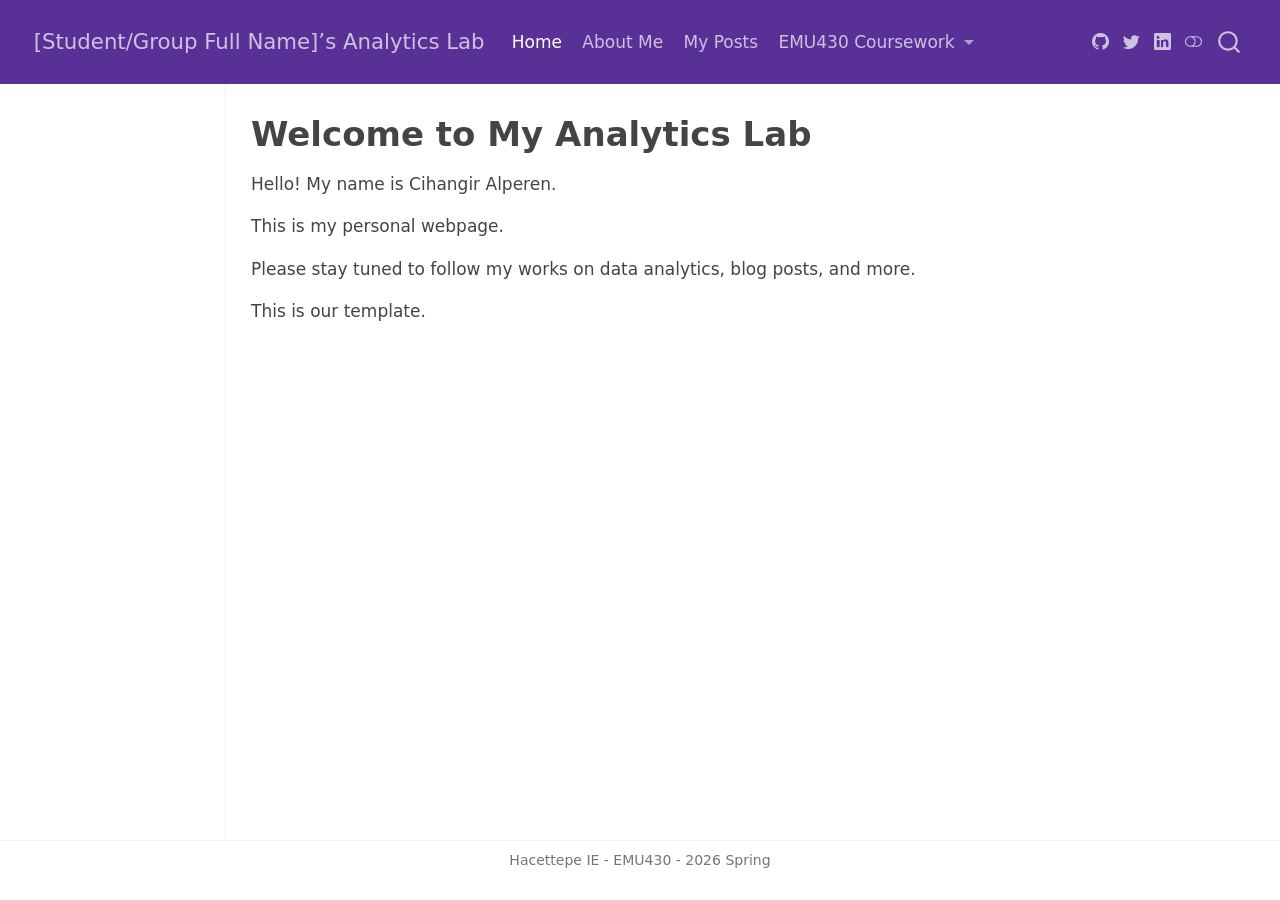
==== docs/index.html @ 8d85a7cb "ilk website güncellemesi" ====
<!DOCTYPE html>
<html xmlns="http://www.w3.org/1999/xhtml" lang="en" xml:lang="en"><head>

<meta charset="utf-8">
<meta name="generator" content="quarto-1.8.25">

<meta name="viewport" content="width=device-width, initial-scale=1.0, user-scalable=yes">


<title>Welcome to My Analytics Lab – [Student/Group Full Name]’s Analytics Lab</title>
<style>
code{white-space: pre-wrap;}
span.smallcaps{font-variant: small-caps;}
div.columns{display: flex; gap: min(4vw, 1.5em);}
div.column{flex: auto; overflow-x: auto;}
div.hanging-indent{margin-left: 1.5em; text-indent: -1.5em;}
ul.task-list{list-style: none;}
ul.task-list li input[type="checkbox"] {
  width: 0.8em;
  margin: 0 0.8em 0.2em -1em; /* quarto-specific, see https://github.com/quarto-dev/quarto-cli/issues/4556 */ 
  vertical-align: middle;
}
</style>


<script src="site_libs/quarto-nav/quarto-nav.js"></script>
<script src="site_libs/quarto-nav/headroom.min.js"></script>
<script src="site_libs/clipboard/clipboard.min.js"></script>
<script src="site_libs/quarto-search/autocomplete.umd.js"></script>
<script src="site_libs/quarto-search/fuse.min.js"></script>
<script src="site_libs/quarto-search/quarto-search.js"></script>
<meta name="quarto:offset" content="./">
<script src="site_libs/quarto-html/quarto.js" type="module"></script>
<script src="site_libs/quarto-html/tabsets/tabsets.js" type="module"></script>
<script src="site_libs/quarto-html/axe/axe-check.js" type="module"></script>
<script src="site_libs/quarto-html/popper.min.js"></script>
<script src="site_libs/quarto-html/tippy.umd.min.js"></script>
<script src="site_libs/quarto-html/anchor.min.js"></script>
<link href="site_libs/quarto-html/tippy.css" rel="stylesheet">
<link href="site_libs/quarto-html/quarto-syntax-highlighting-7b89279ff1a6dce999919e0e67d4d9ec.css" rel="stylesheet" class="quarto-color-scheme" id="quarto-text-highlighting-styles">
<link href="site_libs/quarto-html/quarto-syntax-highlighting-dark-707d8167ce6003fca903bfe2be84ab7f.css" rel="stylesheet" class="quarto-color-scheme quarto-color-alternate" id="quarto-text-highlighting-styles">
<link href="site_libs/quarto-html/quarto-syntax-highlighting-7b89279ff1a6dce999919e0e67d4d9ec.css" rel="stylesheet" class="quarto-color-scheme-extra" id="quarto-text-highlighting-styles">
<script src="site_libs/bootstrap/bootstrap.min.js"></script>
<link href="site_libs/bootstrap/bootstrap-icons.css" rel="stylesheet">
<link href="site_libs/bootstrap/bootstrap-1f4f0a526e33a25f9ede20238f494f88.min.css" rel="stylesheet" append-hash="true" class="quarto-color-scheme" id="quarto-bootstrap" data-mode="light">
<link href="site_libs/bootstrap/bootstrap-dark-b7d7e4963d0d63b27f52642e5120691d.min.css" rel="stylesheet" append-hash="true" class="quarto-color-scheme quarto-color-alternate" id="quarto-bootstrap" data-mode="dark">
<link href="site_libs/bootstrap/bootstrap-1f4f0a526e33a25f9ede20238f494f88.min.css" rel="stylesheet" append-hash="true" class="quarto-color-scheme-extra" id="quarto-bootstrap" data-mode="light">
<script id="quarto-search-options" type="application/json">{
  "location": "navbar",
  "copy-button": false,
  "collapse-after": 3,
  "panel-placement": "end",
  "type": "overlay",
  "limit": 50,
  "keyboard-shortcut": [
    "f",
    "/",
    "s"
  ],
  "show-item-context": false,
  "language": {
    "search-no-results-text": "No results",
    "search-matching-documents-text": "matching documents",
    "search-copy-link-title": "Copy link to search",
    "search-hide-matches-text": "Hide additional matches",
    "search-more-match-text": "more match in this document",
    "search-more-matches-text": "more matches in this document",
    "search-clear-button-title": "Clear",
    "search-text-placeholder": "",
    "search-detached-cancel-button-title": "Cancel",
    "search-submit-button-title": "Submit",
    "search-label": "Search"
  }
}</script>


<link rel="stylesheet" href="styles.css">
</head>

<body class="docked nav-fixed quarto-light"><script id="quarto-html-before-body" type="application/javascript">
    const toggleBodyColorMode = (bsSheetEl) => {
      const mode = bsSheetEl.getAttribute("data-mode");
      const bodyEl = window.document.querySelector("body");
      if (mode === "dark") {
        bodyEl.classList.add("quarto-dark");
        bodyEl.classList.remove("quarto-light");
      } else {
        bodyEl.classList.add("quarto-light");
        bodyEl.classList.remove("quarto-dark");
      }
    }
    const toggleBodyColorPrimary = () => {
      const bsSheetEl = window.document.querySelector("link#quarto-bootstrap:not([rel=disabled-stylesheet])");
      if (bsSheetEl) {
        toggleBodyColorMode(bsSheetEl);
      }
    }
    const setColorSchemeToggle = (alternate) => {
      const toggles = window.document.querySelectorAll('.quarto-color-scheme-toggle');
      for (let i=0; i < toggles.length; i++) {
        const toggle = toggles[i];
        if (toggle) {
          if (alternate) {
            toggle.classList.add("alternate");
          } else {
            toggle.classList.remove("alternate");
          }
        }
      }
    };
    const toggleColorMode = (alternate) => {
      // Switch the stylesheets
      const primaryStylesheets = window.document.querySelectorAll('link.quarto-color-scheme:not(.quarto-color-alternate)');
      const alternateStylesheets = window.document.querySelectorAll('link.quarto-color-scheme.quarto-color-alternate');
      manageTransitions('#quarto-margin-sidebar .nav-link', false);
      if (alternate) {
        // note: dark is layered on light, we don't disable primary!
        enableStylesheet(alternateStylesheets);
        for (const sheetNode of alternateStylesheets) {
          if (sheetNode.id === "quarto-bootstrap") {
            toggleBodyColorMode(sheetNode);
          }
        }
      } else {
        disableStylesheet(alternateStylesheets);
        enableStylesheet(primaryStylesheets)
        toggleBodyColorPrimary();
      }
      manageTransitions('#quarto-margin-sidebar .nav-link', true);
      // Switch the toggles
      setColorSchemeToggle(alternate)
      // Hack to workaround the fact that safari doesn't
      // properly recolor the scrollbar when toggling (#1455)
      if (navigator.userAgent.indexOf('Safari') > 0 && navigator.userAgent.indexOf('Chrome') == -1) {
        manageTransitions("body", false);
        window.scrollTo(0, 1);
        setTimeout(() => {
          window.scrollTo(0, 0);
          manageTransitions("body", true);
        }, 40);
      }
    }
    const disableStylesheet = (stylesheets) => {
      for (let i=0; i < stylesheets.length; i++) {
        const stylesheet = stylesheets[i];
        stylesheet.rel = 'disabled-stylesheet';
      }
    }
    const enableStylesheet = (stylesheets) => {
      for (let i=0; i < stylesheets.length; i++) {
        const stylesheet = stylesheets[i];
        if(stylesheet.rel !== 'stylesheet') { // for Chrome, which will still FOUC without this check
          stylesheet.rel = 'stylesheet';
        }
      }
    }
    const manageTransitions = (selector, allowTransitions) => {
      const els = window.document.querySelectorAll(selector);
      for (let i=0; i < els.length; i++) {
        const el = els[i];
        if (allowTransitions) {
          el.classList.remove('notransition');
        } else {
          el.classList.add('notransition');
        }
      }
    }
    const isFileUrl = () => {
      return window.location.protocol === 'file:';
    }
    const hasAlternateSentinel = () => {
      let styleSentinel = getColorSchemeSentinel();
      if (styleSentinel !== null) {
        return styleSentinel === "alternate";
      } else {
        return false;
      }
    }
    const setStyleSentinel = (alternate) => {
      const value = alternate ? "alternate" : "default";
      if (!isFileUrl()) {
        window.localStorage.setItem("quarto-color-scheme", value);
      } else {
        localAlternateSentinel = value;
      }
    }
    const getColorSchemeSentinel = () => {
      if (!isFileUrl()) {
        const storageValue = window.localStorage.getItem("quarto-color-scheme");
        return storageValue != null ? storageValue : localAlternateSentinel;
      } else {
        return localAlternateSentinel;
      }
    }
    const toggleGiscusIfUsed = (isAlternate, darkModeDefault) => {
      const baseTheme = document.querySelector('#giscus-base-theme')?.value ?? 'light';
      const alternateTheme = document.querySelector('#giscus-alt-theme')?.value ?? 'dark';
      let newTheme = '';
      if(authorPrefersDark) {
        newTheme = isAlternate ? baseTheme : alternateTheme;
      } else {
        newTheme = isAlternate ? alternateTheme : baseTheme;
      }
      const changeGiscusTheme = () => {
        // From: https://github.com/giscus/giscus/issues/336
        const sendMessage = (message) => {
          const iframe = document.querySelector('iframe.giscus-frame');
          if (!iframe) return;
          iframe.contentWindow.postMessage({ giscus: message }, 'https://giscus.app');
        }
        sendMessage({
          setConfig: {
            theme: newTheme
          }
        });
      }
      const isGiscussLoaded = window.document.querySelector('iframe.giscus-frame') !== null;
      if (isGiscussLoaded) {
        changeGiscusTheme();
      }
    };
    const authorPrefersDark = false;
    const darkModeDefault = authorPrefersDark;
      document.querySelector('link#quarto-text-highlighting-styles.quarto-color-scheme-extra').rel = 'disabled-stylesheet';
      document.querySelector('link#quarto-bootstrap.quarto-color-scheme-extra').rel = 'disabled-stylesheet';
    let localAlternateSentinel = darkModeDefault ? 'alternate' : 'default';
    // Dark / light mode switch
    window.quartoToggleColorScheme = () => {
      // Read the current dark / light value
      let toAlternate = !hasAlternateSentinel();
      toggleColorMode(toAlternate);
      setStyleSentinel(toAlternate);
      toggleGiscusIfUsed(toAlternate, darkModeDefault);
      window.dispatchEvent(new Event('resize'));
    };
    // Switch to dark mode if need be
    if (hasAlternateSentinel()) {
      toggleColorMode(true);
    } else {
      toggleColorMode(false);
    }
  </script>

<div id="quarto-search-results"></div>
  <header id="quarto-header" class="headroom fixed-top">
    <nav class="navbar navbar-expand-lg " data-bs-theme="dark">
      <div class="navbar-container container-fluid">
      <div class="navbar-brand-container mx-auto">
    <a href="./index.html" class="navbar-brand navbar-brand-logo">
    </a>
    <a class="navbar-brand" href="./index.html">
    <span class="navbar-title">[Student/Group Full Name]’s Analytics Lab</span>
    </a>
  </div>
            <div id="quarto-search" class="" title="Search"></div>
          <button class="navbar-toggler" type="button" data-bs-toggle="collapse" data-bs-target="#navbarCollapse" aria-controls="navbarCollapse" role="menu" aria-expanded="false" aria-label="Toggle navigation" onclick="if (window.quartoToggleHeadroom) { window.quartoToggleHeadroom(); }">
  <span class="navbar-toggler-icon"></span>
</button>
          <div class="collapse navbar-collapse" id="navbarCollapse">
            <ul class="navbar-nav navbar-nav-scroll me-auto">
  <li class="nav-item">
    <a class="nav-link active" href="./index.html" aria-current="page"> 
<span class="menu-text">Home</span></a>
  </li>  
  <li class="nav-item">
    <a class="nav-link" href="./about.html"> 
<span class="menu-text">About Me</span></a>
  </li>  
  <li class="nav-item">
    <a class="nav-link" href="./posts.html"> 
<span class="menu-text">My Posts</span></a>
  </li>  
  <li class="nav-item dropdown ">
    <a class="nav-link dropdown-toggle" href="#" id="nav-menu-emu430-coursework" role="link" data-bs-toggle="dropdown" aria-expanded="false">
 <span class="menu-text">EMU430 Coursework</span>
    </a>
    <ul class="dropdown-menu" aria-labelledby="nav-menu-emu430-coursework">    
        <li>
    <a class="dropdown-item" href="./assignments.html">
 <span class="dropdown-text">Assignments</span></a>
  </li>  
        <li>
    <a class="dropdown-item" href="./project.html">
 <span class="dropdown-text">Project</span></a>
  </li>  
    </ul>
  </li>
</ul>
          </div> <!-- /navcollapse -->
            <div class="quarto-navbar-tools tools-wide">
    <a href="https://twitter.com" title="" class="quarto-navigation-tool px-1" aria-label=""><i class="bi bi-github"></i></a>
    <a href="https://twitter.com" title="" class="quarto-navigation-tool px-1" aria-label=""><i class="bi bi-twitter"></i></a>
    <a href="https://linkedin.com" title="" class="quarto-navigation-tool px-1" aria-label=""><i class="bi bi-linkedin"></i></a>
  <a href="" class="quarto-color-scheme-toggle quarto-navigation-tool  px-1" onclick="window.quartoToggleColorScheme(); return false;" title="Toggle dark mode"><i class="bi"></i></a>
</div>
      </div> <!-- /container-fluid -->
    </nav>
</header>
<!-- content -->
<div id="quarto-content" class="quarto-container page-columns page-rows-contents page-layout-article page-navbar">
<!-- sidebar -->
  <nav id="quarto-sidebar" class="sidebar collapse collapse-horizontal quarto-sidebar-collapse-item sidebar-navigation docked overflow-auto">
    
</nav>
<div id="quarto-sidebar-glass" class="quarto-sidebar-collapse-item" data-bs-toggle="collapse" data-bs-target=".quarto-sidebar-collapse-item"></div>
<!-- margin-sidebar -->
    <div id="quarto-margin-sidebar" class="sidebar margin-sidebar zindex-bottom">
    </div>
<!-- main -->
<main class="content" id="quarto-document-content">


<header id="title-block-header" class="quarto-title-block default">
<div class="quarto-title">
<h1 class="title">Welcome to My Analytics Lab</h1>
</div>



<div class="quarto-title-meta">

    
  
    
  </div>
  


</header>


<p>Hello! My name is Cihangir Alperen.</p>
<p>This is my personal webpage.</p>
<p>Please stay tuned to follow my works on data analytics, blog posts, and more.</p>
<p>This is our template.</p>



<a onclick="window.scrollTo(0, 0); return false;" role="button" id="quarto-back-to-top"><i class="bi bi-arrow-up"></i> Back to top</a></main> <!-- /main -->
<script id="quarto-html-after-body" type="application/javascript">
  window.document.addEventListener("DOMContentLoaded", function (event) {
    // Ensure there is a toggle, if there isn't float one in the top right
    if (window.document.querySelector('.quarto-color-scheme-toggle') === null) {
      const a = window.document.createElement('a');
      a.classList.add('top-right');
      a.classList.add('quarto-color-scheme-toggle');
      a.href = "";
      a.onclick = function() { try { window.quartoToggleColorScheme(); } catch {} return false; };
      const i = window.document.createElement("i");
      i.classList.add('bi');
      a.appendChild(i);
      window.document.body.appendChild(a);
    }
    setColorSchemeToggle(hasAlternateSentinel())
    const icon = "";
    const anchorJS = new window.AnchorJS();
    anchorJS.options = {
      placement: 'right',
      icon: icon
    };
    anchorJS.add('.anchored');
    const isCodeAnnotation = (el) => {
      for (const clz of el.classList) {
        if (clz.startsWith('code-annotation-')) {                     
          return true;
        }
      }
      return false;
    }
    const onCopySuccess = function(e) {
      // button target
      const button = e.trigger;
      // don't keep focus
      button.blur();
      // flash "checked"
      button.classList.add('code-copy-button-checked');
      var currentTitle = button.getAttribute("title");
      button.setAttribute("title", "Copied!");
      let tooltip;
      if (window.bootstrap) {
        button.setAttribute("data-bs-toggle", "tooltip");
        button.setAttribute("data-bs-placement", "left");
        button.setAttribute("data-bs-title", "Copied!");
        tooltip = new bootstrap.Tooltip(button, 
          { trigger: "manual", 
            customClass: "code-copy-button-tooltip",
            offset: [0, -8]});
        tooltip.show();    
      }
      setTimeout(function() {
        if (tooltip) {
          tooltip.hide();
          button.removeAttribute("data-bs-title");
          button.removeAttribute("data-bs-toggle");
          button.removeAttribute("data-bs-placement");
        }
        button.setAttribute("title", currentTitle);
        button.classList.remove('code-copy-button-checked');
      }, 1000);
      // clear code selection
      e.clearSelection();
    }
    const getTextToCopy = function(trigger) {
      const outerScaffold = trigger.parentElement.cloneNode(true);
      const codeEl = outerScaffold.querySelector('code');
      for (const childEl of codeEl.children) {
        if (isCodeAnnotation(childEl)) {
          childEl.remove();
        }
      }
      return codeEl.innerText;
    }
    const clipboard = new window.ClipboardJS('.code-copy-button:not([data-in-quarto-modal])', {
      text: getTextToCopy
    });
    clipboard.on('success', onCopySuccess);
    if (window.document.getElementById('quarto-embedded-source-code-modal')) {
      const clipboardModal = new window.ClipboardJS('.code-copy-button[data-in-quarto-modal]', {
        text: getTextToCopy,
        container: window.document.getElementById('quarto-embedded-source-code-modal')
      });
      clipboardModal.on('success', onCopySuccess);
    }
      var localhostRegex = new RegExp(/^(?:http|https):\/\/localhost\:?[0-9]*\//);
      var mailtoRegex = new RegExp(/^mailto:/);
        var filterRegex = new RegExp('/' + window.location.host + '/');
      var isInternal = (href) => {
          return filterRegex.test(href) || localhostRegex.test(href) || mailtoRegex.test(href);
      }
      // Inspect non-navigation links and adorn them if external
     var links = window.document.querySelectorAll('a[href]:not(.nav-link):not(.navbar-brand):not(.toc-action):not(.sidebar-link):not(.sidebar-item-toggle):not(.pagination-link):not(.no-external):not([aria-hidden]):not(.dropdown-item):not(.quarto-navigation-tool):not(.about-link)');
      for (var i=0; i<links.length; i++) {
        const link = links[i];
        if (!isInternal(link.href)) {
          // undo the damage that might have been done by quarto-nav.js in the case of
          // links that we want to consider external
          if (link.dataset.originalHref !== undefined) {
            link.href = link.dataset.originalHref;
          }
        }
      }
    function tippyHover(el, contentFn, onTriggerFn, onUntriggerFn) {
      const config = {
        allowHTML: true,
        maxWidth: 500,
        delay: 100,
        arrow: false,
        appendTo: function(el) {
            return el.parentElement;
        },
        interactive: true,
        interactiveBorder: 10,
        theme: 'quarto',
        placement: 'bottom-start',
      };
      if (contentFn) {
        config.content = contentFn;
      }
      if (onTriggerFn) {
        config.onTrigger = onTriggerFn;
      }
      if (onUntriggerFn) {
        config.onUntrigger = onUntriggerFn;
      }
      window.tippy(el, config); 
    }
    const noterefs = window.document.querySelectorAll('a[role="doc-noteref"]');
    for (var i=0; i<noterefs.length; i++) {
      const ref = noterefs[i];
      tippyHover(ref, function() {
        // use id or data attribute instead here
        let href = ref.getAttribute('data-footnote-href') || ref.getAttribute('href');
        try { href = new URL(href).hash; } catch {}
        const id = href.replace(/^#\/?/, "");
        const note = window.document.getElementById(id);
        if (note) {
          return note.innerHTML;
        } else {
          return "";
        }
      });
    }
    const xrefs = window.document.querySelectorAll('a.quarto-xref');
    const processXRef = (id, note) => {
      // Strip column container classes
      const stripColumnClz = (el) => {
        el.classList.remove("page-full", "page-columns");
        if (el.children) {
          for (const child of el.children) {
            stripColumnClz(child);
          }
        }
      }
      stripColumnClz(note)
      if (id === null || id.startsWith('sec-')) {
        // Special case sections, only their first couple elements
        const container = document.createElement("div");
        if (note.children && note.children.length > 2) {
          container.appendChild(note.children[0].cloneNode(true));
          for (let i = 1; i < note.children.length; i++) {
            const child = note.children[i];
            if (child.tagName === "P" && child.innerText === "") {
              continue;
            } else {
              container.appendChild(child.cloneNode(true));
              break;
            }
          }
          if (window.Quarto?.typesetMath) {
            window.Quarto.typesetMath(container);
          }
          return container.innerHTML
        } else {
          if (window.Quarto?.typesetMath) {
            window.Quarto.typesetMath(note);
          }
          return note.innerHTML;
        }
      } else {
        // Remove any anchor links if they are present
        const anchorLink = note.querySelector('a.anchorjs-link');
        if (anchorLink) {
          anchorLink.remove();
        }
        if (window.Quarto?.typesetMath) {
          window.Quarto.typesetMath(note);
        }
        if (note.classList.contains("callout")) {
          return note.outerHTML;
        } else {
          return note.innerHTML;
        }
      }
    }
    for (var i=0; i<xrefs.length; i++) {
      const xref = xrefs[i];
      tippyHover(xref, undefined, function(instance) {
        instance.disable();
        let url = xref.getAttribute('href');
        let hash = undefined; 
        if (url.startsWith('#')) {
          hash = url;
        } else {
          try { hash = new URL(url).hash; } catch {}
        }
        if (hash) {
          const id = hash.replace(/^#\/?/, "");
          const note = window.document.getElementById(id);
          if (note !== null) {
            try {
              const html = processXRef(id, note.cloneNode(true));
              instance.setContent(html);
            } finally {
              instance.enable();
              instance.show();
            }
          } else {
            // See if we can fetch this
            fetch(url.split('#')[0])
            .then(res => res.text())
            .then(html => {
              const parser = new DOMParser();
              const htmlDoc = parser.parseFromString(html, "text/html");
              const note = htmlDoc.getElementById(id);
              if (note !== null) {
                const html = processXRef(id, note);
                instance.setContent(html);
              } 
            }).finally(() => {
              instance.enable();
              instance.show();
            });
          }
        } else {
          // See if we can fetch a full url (with no hash to target)
          // This is a special case and we should probably do some content thinning / targeting
          fetch(url)
          .then(res => res.text())
          .then(html => {
            const parser = new DOMParser();
            const htmlDoc = parser.parseFromString(html, "text/html");
            const note = htmlDoc.querySelector('main.content');
            if (note !== null) {
              // This should only happen for chapter cross references
              // (since there is no id in the URL)
              // remove the first header
              if (note.children.length > 0 && note.children[0].tagName === "HEADER") {
                note.children[0].remove();
              }
              const html = processXRef(null, note);
              instance.setContent(html);
            } 
          }).finally(() => {
            instance.enable();
            instance.show();
          });
        }
      }, function(instance) {
      });
    }
        let selectedAnnoteEl;
        const selectorForAnnotation = ( cell, annotation) => {
          let cellAttr = 'data-code-cell="' + cell + '"';
          let lineAttr = 'data-code-annotation="' +  annotation + '"';
          const selector = 'span[' + cellAttr + '][' + lineAttr + ']';
          return selector;
        }
        const selectCodeLines = (annoteEl) => {
          const doc = window.document;
          const targetCell = annoteEl.getAttribute("data-target-cell");
          const targetAnnotation = annoteEl.getAttribute("data-target-annotation");
          const annoteSpan = window.document.querySelector(selectorForAnnotation(targetCell, targetAnnotation));
          const lines = annoteSpan.getAttribute("data-code-lines").split(",");
          const lineIds = lines.map((line) => {
            return targetCell + "-" + line;
          })
          let top = null;
          let height = null;
          let parent = null;
          if (lineIds.length > 0) {
              //compute the position of the single el (top and bottom and make a div)
              const el = window.document.getElementById(lineIds[0]);
              top = el.offsetTop;
              height = el.offsetHeight;
              parent = el.parentElement.parentElement;
            if (lineIds.length > 1) {
              const lastEl = window.document.getElementById(lineIds[lineIds.length - 1]);
              const bottom = lastEl.offsetTop + lastEl.offsetHeight;
              height = bottom - top;
            }
            if (top !== null && height !== null && parent !== null) {
              // cook up a div (if necessary) and position it 
              let div = window.document.getElementById("code-annotation-line-highlight");
              if (div === null) {
                div = window.document.createElement("div");
                div.setAttribute("id", "code-annotation-line-highlight");
                div.style.position = 'absolute';
                parent.appendChild(div);
              }
              div.style.top = top - 2 + "px";
              div.style.height = height + 4 + "px";
              div.style.left = 0;
              let gutterDiv = window.document.getElementById("code-annotation-line-highlight-gutter");
              if (gutterDiv === null) {
                gutterDiv = window.document.createElement("div");
                gutterDiv.setAttribute("id", "code-annotation-line-highlight-gutter");
                gutterDiv.style.position = 'absolute';
                const codeCell = window.document.getElementById(targetCell);
                const gutter = codeCell.querySelector('.code-annotation-gutter');
                gutter.appendChild(gutterDiv);
              }
              gutterDiv.style.top = top - 2 + "px";
              gutterDiv.style.height = height + 4 + "px";
            }
            selectedAnnoteEl = annoteEl;
          }
        };
        const unselectCodeLines = () => {
          const elementsIds = ["code-annotation-line-highlight", "code-annotation-line-highlight-gutter"];
          elementsIds.forEach((elId) => {
            const div = window.document.getElementById(elId);
            if (div) {
              div.remove();
            }
          });
          selectedAnnoteEl = undefined;
        };
          // Handle positioning of the toggle
      window.addEventListener(
        "resize",
        throttle(() => {
          elRect = undefined;
          if (selectedAnnoteEl) {
            selectCodeLines(selectedAnnoteEl);
          }
        }, 10)
      );
      function throttle(fn, ms) {
      let throttle = false;
      let timer;
        return (...args) => {
          if(!throttle) { // first call gets through
              fn.apply(this, args);
              throttle = true;
          } else { // all the others get throttled
              if(timer) clearTimeout(timer); // cancel #2
              timer = setTimeout(() => {
                fn.apply(this, args);
                timer = throttle = false;
              }, ms);
          }
        };
      }
        // Attach click handler to the DT
        const annoteDls = window.document.querySelectorAll('dt[data-target-cell]');
        for (const annoteDlNode of annoteDls) {
          annoteDlNode.addEventListener('click', (event) => {
            const clickedEl = event.target;
            if (clickedEl !== selectedAnnoteEl) {
              unselectCodeLines();
              const activeEl = window.document.querySelector('dt[data-target-cell].code-annotation-active');
              if (activeEl) {
                activeEl.classList.remove('code-annotation-active');
              }
              selectCodeLines(clickedEl);
              clickedEl.classList.add('code-annotation-active');
            } else {
              // Unselect the line
              unselectCodeLines();
              clickedEl.classList.remove('code-annotation-active');
            }
          });
        }
    const findCites = (el) => {
      const parentEl = el.parentElement;
      if (parentEl) {
        const cites = parentEl.dataset.cites;
        if (cites) {
          return {
            el,
            cites: cites.split(' ')
          };
        } else {
          return findCites(el.parentElement)
        }
      } else {
        return undefined;
      }
    };
    var bibliorefs = window.document.querySelectorAll('a[role="doc-biblioref"]');
    for (var i=0; i<bibliorefs.length; i++) {
      const ref = bibliorefs[i];
      const citeInfo = findCites(ref);
      if (citeInfo) {
        tippyHover(citeInfo.el, function() {
          var popup = window.document.createElement('div');
          citeInfo.cites.forEach(function(cite) {
            var citeDiv = window.document.createElement('div');
            citeDiv.classList.add('hanging-indent');
            citeDiv.classList.add('csl-entry');
            var biblioDiv = window.document.getElementById('ref-' + cite);
            if (biblioDiv) {
              citeDiv.innerHTML = biblioDiv.innerHTML;
            }
            popup.appendChild(citeDiv);
          });
          return popup.innerHTML;
        });
      }
    }
  });
  </script>
</div> <!-- /content -->
<footer class="footer">
  <div class="nav-footer">
    <div class="nav-footer-left">
      &nbsp;
    </div>   
    <div class="nav-footer-center">
<p>Hacettepe IE - EMU430 - 2026 Spring</p>
</div>
    <div class="nav-footer-right">
      &nbsp;
    </div>
  </div>
</footer>




</body></html>
---- docs/site_libs/quarto-html/quarto-syntax-highlighting-7b89279ff1a6dce999919e0e67d4d9ec.css ----
/* quarto syntax highlight colors */
:root {
  --quarto-hl-ot-color: #003B4F;
  --quarto-hl-at-color: #657422;
  --quarto-hl-ss-color: #20794D;
  --quarto-hl-an-color: #5E5E5E;
  --quarto-hl-fu-color: #4758AB;
  --quarto-hl-st-color: #20794D;
  --quarto-hl-cf-color: #003B4F;
  --quarto-hl-op-color: #5E5E5E;
  --quarto-hl-er-color: #AD0000;
  --quarto-hl-bn-color: #AD0000;
  --quarto-hl-al-color: #AD0000;
  --quarto-hl-va-color: #111111;
  --quarto-hl-bu-color: inherit;
  --quarto-hl-ex-color: inherit;
  --quarto-hl-pp-color: #AD0000;
  --quarto-hl-in-color: #5E5E5E;
  --quarto-hl-vs-color: #20794D;
  --quarto-hl-wa-color: #5E5E5E;
  --quarto-hl-do-color: #5E5E5E;
  --quarto-hl-im-color: #00769E;
  --quarto-hl-ch-color: #20794D;
  --quarto-hl-dt-color: #AD0000;
  --quarto-hl-fl-color: #AD0000;
  --quarto-hl-co-color: #5E5E5E;
  --quarto-hl-cv-color: #5E5E5E;
  --quarto-hl-cn-color: #8f5902;
  --quarto-hl-sc-color: #5E5E5E;
  --quarto-hl-dv-color: #AD0000;
  --quarto-hl-kw-color: #003B4F;
}

/* other quarto variables */
:root {
  --quarto-font-monospace: SFMono-Regular, Menlo, Monaco, Consolas, "Liberation Mono", "Courier New", monospace;
}

/* syntax highlight based on Pandoc's rules */
pre > code.sourceCode > span {
  color: #003B4F;
}

code.sourceCode > span {
  color: #003B4F;
}

div.sourceCode,
div.sourceCode pre.sourceCode {
  color: #003B4F;
}

/* Normal */
code span {
  color: #003B4F;
}

/* Alert */
code span.al {
  color: #AD0000;
  font-style: inherit;
}

/* Annotation */
code span.an {
  color: #5E5E5E;
  font-style: inherit;
}

/* Attribute */
code span.at {
  color: #657422;
  font-style: inherit;
}

/* BaseN */
code span.bn {
  color: #AD0000;
  font-style: inherit;
}

/* BuiltIn */
code span.bu {
  font-style: inherit;
}

/* ControlFlow */
code span.cf {
  color: #003B4F;
  font-weight: bold;
  font-style: inherit;
}

/* Char */
code span.ch {
  color: #20794D;
  font-style: inherit;
}

/* Constant */
code span.cn {
  color: #8f5902;
  font-style: inherit;
}

/* Comment */
code span.co {
  color: #5E5E5E;
  font-style: inherit;
}

/* CommentVar */
code span.cv {
  color: #5E5E5E;
  font-style: italic;
}

/* Documentation */
code span.do {
  color: #5E5E5E;
  font-style: italic;
}

/* DataType */
code span.dt {
  color: #AD0000;
  font-style: inherit;
}

/* DecVal */
code span.dv {
  color: #AD0000;
  font-style: inherit;
}

/* Error */
code span.er {
  color: #AD0000;
  font-style: inherit;
}

/* Extension */
code span.ex {
  font-style: inherit;
}

/* Float */
code span.fl {
  color: #AD0000;
  font-style: inherit;
}

/* Function */
code span.fu {
  color: #4758AB;
  font-style: inherit;
}

/* Import */
code span.im {
  color: #00769E;
  font-style: inherit;
}

/* Information */
code span.in {
  color: #5E5E5E;
  font-style: inherit;
}

/* Keyword */
code span.kw {
  color: #003B4F;
  font-weight: bold;
  font-style: inherit;
}

/* Operator */
code span.op {
  color: #5E5E5E;
  font-style: inherit;
}

/* Other */
code span.ot {
  color: #003B4F;
  font-style: inherit;
}

/* Preprocessor */
code span.pp {
  color: #AD0000;
  font-style: inherit;
}

/* SpecialChar */
code span.sc {
  color: #5E5E5E;
  font-style: inherit;
}

/* SpecialString */
code span.ss {
  color: #20794D;
  font-style: inherit;
}

/* String */
code span.st {
  color: #20794D;
  font-style: inherit;
}

/* Variable */
code span.va {
  color: #111111;
  font-style: inherit;
}

/* VerbatimString */
code span.vs {
  color: #20794D;
  font-style: inherit;
}

/* Warning */
code span.wa {
  color: #5E5E5E;
  font-style: italic;
}

.prevent-inlining {
  content: "</";
}

/*# sourceMappingURL=3944bc705cfaf4c80e56f77c5205168a.css.map */
---- docs/site_libs/quarto-html/quarto-syntax-highlighting-dark-707d8167ce6003fca903bfe2be84ab7f.css ----
/* quarto syntax highlight colors */
:root {
  --quarto-hl-al-color: #f07178;
  --quarto-hl-an-color: #d4d0ab;
  --quarto-hl-at-color: #00e0e0;
  --quarto-hl-bn-color: #d4d0ab;
  --quarto-hl-bu-color: #abe338;
  --quarto-hl-ch-color: #abe338;
  --quarto-hl-co-color: #f8f8f2;
  --quarto-hl-cv-color: #ffd700;
  --quarto-hl-cn-color: #ffd700;
  --quarto-hl-cf-color: #ffa07a;
  --quarto-hl-dt-color: #ffa07a;
  --quarto-hl-dv-color: #d4d0ab;
  --quarto-hl-do-color: #f8f8f2;
  --quarto-hl-er-color: #f07178;
  --quarto-hl-ex-color: #00e0e0;
  --quarto-hl-fl-color: #d4d0ab;
  --quarto-hl-fu-color: #ffa07a;
  --quarto-hl-im-color: #abe338;
  --quarto-hl-in-color: #d4d0ab;
  --quarto-hl-kw-color: #ffa07a;
  --quarto-hl-op-color: #ffa07a;
  --quarto-hl-ot-color: #00e0e0;
  --quarto-hl-pp-color: #dcc6e0;
  --quarto-hl-re-color: #00e0e0;
  --quarto-hl-sc-color: #abe338;
  --quarto-hl-ss-color: #abe338;
  --quarto-hl-st-color: #abe338;
  --quarto-hl-va-color: #00e0e0;
  --quarto-hl-vs-color: #abe338;
  --quarto-hl-wa-color: #dcc6e0;
}

/* other quarto variables */
:root {
  --quarto-font-monospace: SFMono-Regular, Menlo, Monaco, Consolas, "Liberation Mono", "Courier New", monospace;
}

/* syntax highlight based on Pandoc's rules */
pre > code.sourceCode > span {
  color: #f8f8f2;
}

code.sourceCode > span {
  color: #f8f8f2;
}

div.sourceCode,
div.sourceCode pre.sourceCode {
  color: #f8f8f2;
}

/* Normal */
code span {
  color: #f8f8f2;
}

/* Alert */
code span.al {
  color: #f07178;
}

/* Annotation */
code span.an {
  color: #d4d0ab;
}

/* Attribute */
code span.at {
  color: #00e0e0;
}

/* BaseN */
code span.bn {
  color: #d4d0ab;
}

/* BuiltIn */
code span.bu {
  color: #abe338;
}

/* ControlFlow */
code span.cf {
  font-weight: bold;
  color: #ffa07a;
}

/* Char */
code span.ch {
  color: #abe338;
}

/* Constant */
code span.cn {
  color: #ffd700;
}

/* Comment */
code span.co {
  font-style: italic;
  color: #f8f8f2;
}

/* CommentVar */
code span.cv {
  color: #ffd700;
}

/* Documentation */
code span.do {
  color: #f8f8f2;
}

/* DataType */
code span.dt {
  color: #ffa07a;
}

/* DecVal */
code span.dv {
  color: #d4d0ab;
}

/* Error */
code span.er {
  color: #f07178;
  text-decoration: underline;
}

/* Extension */
code span.ex {
  font-weight: bold;
  color: #00e0e0;
}

/* Float */
code span.fl {
  color: #d4d0ab;
}

/* Function */
code span.fu {
  color: #ffa07a;
}

/* Import */
code span.im {
  color: #abe338;
}

/* Information */
code span.in {
  color: #d4d0ab;
}

/* Keyword */
code span.kw {
  font-weight: bold;
  color: #ffa07a;
}

/* Operator */
code span.op {
  color: #ffa07a;
}

/* Other */
code span.ot {
  color: #00e0e0;
}

/* Preprocessor */
code span.pp {
  color: #dcc6e0;
}

/* RegionMarker */
code span.re {
  background-color: #f8f8f2;
  color: #00e0e0;
}

/* SpecialChar */
code span.sc {
  color: #abe338;
}

/* SpecialString */
code span.ss {
  color: #abe338;
}

/* String */
code span.st {
  color: #abe338;
}

/* Variable */
code span.va {
  color: #00e0e0;
}

/* VerbatimString */
code span.vs {
  color: #abe338;
}

/* Warning */
code span.wa {
  color: #dcc6e0;
}

.prevent-inlining {
  content: "</";
}

/*# sourceMappingURL=f5ab3bb6f5ded8da9f12dd3a91d3da26.css.map */
---- docs/site_libs/quarto-html/quarto-syntax-highlighting-7b89279ff1a6dce999919e0e67d4d9ec.css ----
/* quarto syntax highlight colors */
:root {
  --quarto-hl-ot-color: #003B4F;
  --quarto-hl-at-color: #657422;
  --quarto-hl-ss-color: #20794D;
  --quarto-hl-an-color: #5E5E5E;
  --quarto-hl-fu-color: #4758AB;
  --quarto-hl-st-color: #20794D;
  --quarto-hl-cf-color: #003B4F;
  --quarto-hl-op-color: #5E5E5E;
  --quarto-hl-er-color: #AD0000;
  --quarto-hl-bn-color: #AD0000;
  --quarto-hl-al-color: #AD0000;
  --quarto-hl-va-color: #111111;
  --quarto-hl-bu-color: inherit;
  --quarto-hl-ex-color: inherit;
  --quarto-hl-pp-color: #AD0000;
  --quarto-hl-in-color: #5E5E5E;
  --quarto-hl-vs-color: #20794D;
  --quarto-hl-wa-color: #5E5E5E;
  --quarto-hl-do-color: #5E5E5E;
  --quarto-hl-im-color: #00769E;
  --quarto-hl-ch-color: #20794D;
  --quarto-hl-dt-color: #AD0000;
  --quarto-hl-fl-color: #AD0000;
  --quarto-hl-co-color: #5E5E5E;
  --quarto-hl-cv-color: #5E5E5E;
  --quarto-hl-cn-color: #8f5902;
  --quarto-hl-sc-color: #5E5E5E;
  --quarto-hl-dv-color: #AD0000;
  --quarto-hl-kw-color: #003B4F;
}

/* other quarto variables */
:root {
  --quarto-font-monospace: SFMono-Regular, Menlo, Monaco, Consolas, "Liberation Mono", "Courier New", monospace;
}

/* syntax highlight based on Pandoc's rules */
pre > code.sourceCode > span {
  color: #003B4F;
}

code.sourceCode > span {
  color: #003B4F;
}

div.sourceCode,
div.sourceCode pre.sourceCode {
  color: #003B4F;
}

/* Normal */
code span {
  color: #003B4F;
}

/* Alert */
code span.al {
  color: #AD0000;
  font-style: inherit;
}

/* Annotation */
code span.an {
  color: #5E5E5E;
  font-style: inherit;
}

/* Attribute */
code span.at {
  color: #657422;
  font-style: inherit;
}

/* BaseN */
code span.bn {
  color: #AD0000;
  font-style: inherit;
}

/* BuiltIn */
code span.bu {
  font-style: inherit;
}

/* ControlFlow */
code span.cf {
  color: #003B4F;
  font-weight: bold;
  font-style: inherit;
}

/* Char */
code span.ch {
  color: #20794D;
  font-style: inherit;
}

/* Constant */
code span.cn {
  color: #8f5902;
  font-style: inherit;
}

/* Comment */
code span.co {
  color: #5E5E5E;
  font-style: inherit;
}

/* CommentVar */
code span.cv {
  color: #5E5E5E;
  font-style: italic;
}

/* Documentation */
code span.do {
  color: #5E5E5E;
  font-style: italic;
}

/* DataType */
code span.dt {
  color: #AD0000;
  font-style: inherit;
}

/* DecVal */
code span.dv {
  color: #AD0000;
  font-style: inherit;
}

/* Error */
code span.er {
  color: #AD0000;
  font-style: inherit;
}

/* Extension */
code span.ex {
  font-style: inherit;
}

/* Float */
code span.fl {
  color: #AD0000;
  font-style: inherit;
}

/* Function */
code span.fu {
  color: #4758AB;
  font-style: inherit;
}

/* Import */
code span.im {
  color: #00769E;
  font-style: inherit;
}

/* Information */
code span.in {
  color: #5E5E5E;
  font-style: inherit;
}

/* Keyword */
code span.kw {
  color: #003B4F;
  font-weight: bold;
  font-style: inherit;
}

/* Operator */
code span.op {
  color: #5E5E5E;
  font-style: inherit;
}

/* Other */
code span.ot {
  color: #003B4F;
  font-style: inherit;
}

/* Preprocessor */
code span.pp {
  color: #AD0000;
  font-style: inherit;
}

/* SpecialChar */
code span.sc {
  color: #5E5E5E;
  font-style: inherit;
}

/* SpecialString */
code span.ss {
  color: #20794D;
  font-style: inherit;
}

/* String */
code span.st {
  color: #20794D;
  font-style: inherit;
}

/* Variable */
code span.va {
  color: #111111;
  font-style: inherit;
}

/* VerbatimString */
code span.vs {
  color: #20794D;
  font-style: inherit;
}

/* Warning */
code span.wa {
  color: #5E5E5E;
  font-style: italic;
}

.prevent-inlining {
  content: "</";
}

/*# sourceMappingURL=3944bc705cfaf4c80e56f77c5205168a.css.map */
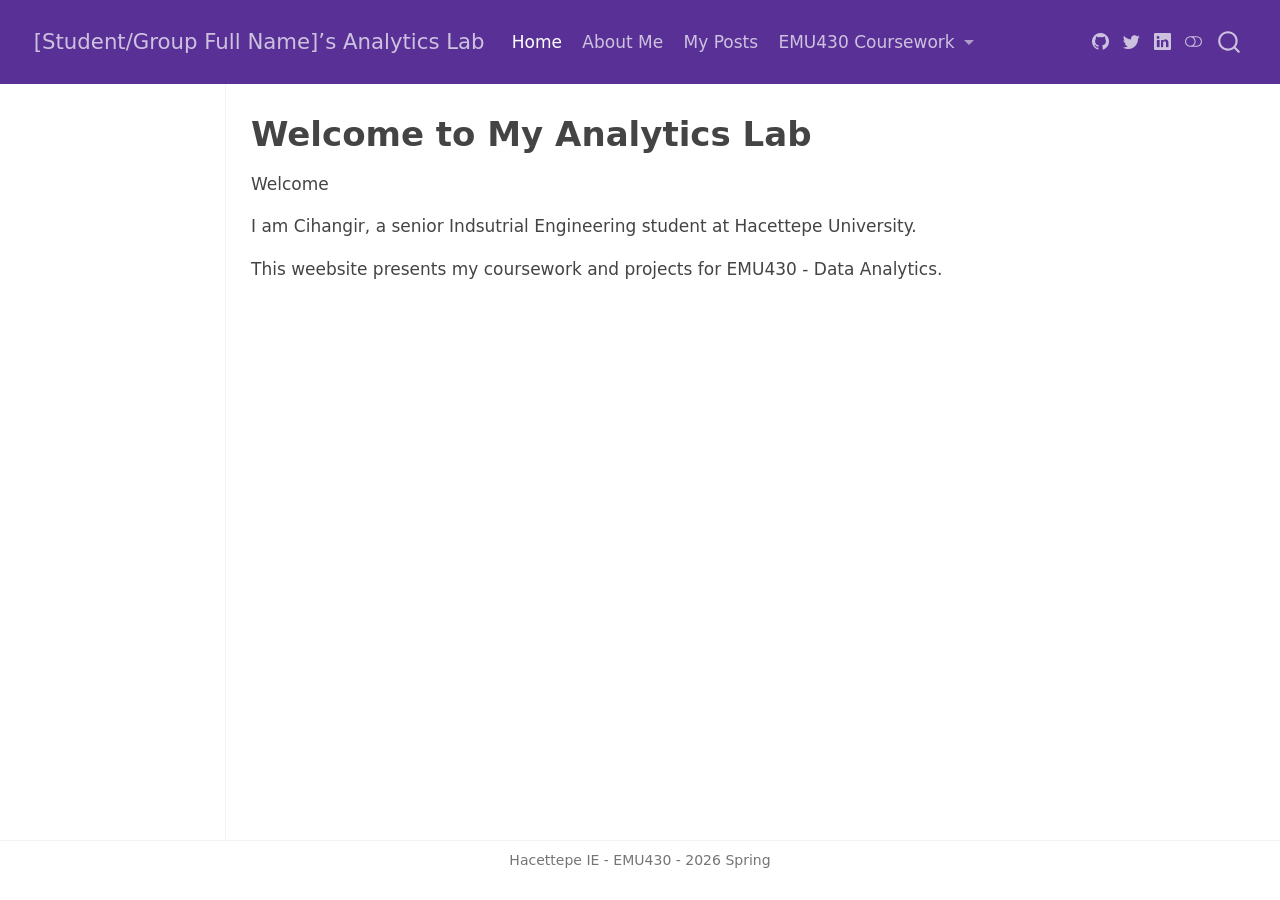
==== commit 4d86e605: "2" ====
--- a/docs/index.html
+++ b/docs/index.html
@@ -329,10 +329,9 @@
 </header>
 
 
-<p>Hello! My name is Cihangir Alperen.</p>
-<p>This is my personal webpage.</p>
-<p>Please stay tuned to follow my works on data analytics, blog posts, and more.</p>
-<p>This is our template.</p>
+<p>Welcome</p>
+<p>I am Cihangir, a senior Indsutrial Engineering student at Hacettepe University.</p>
+<p>This weebsite presents my coursework and projects for EMU430 - Data Analytics.</p>
 
 
 
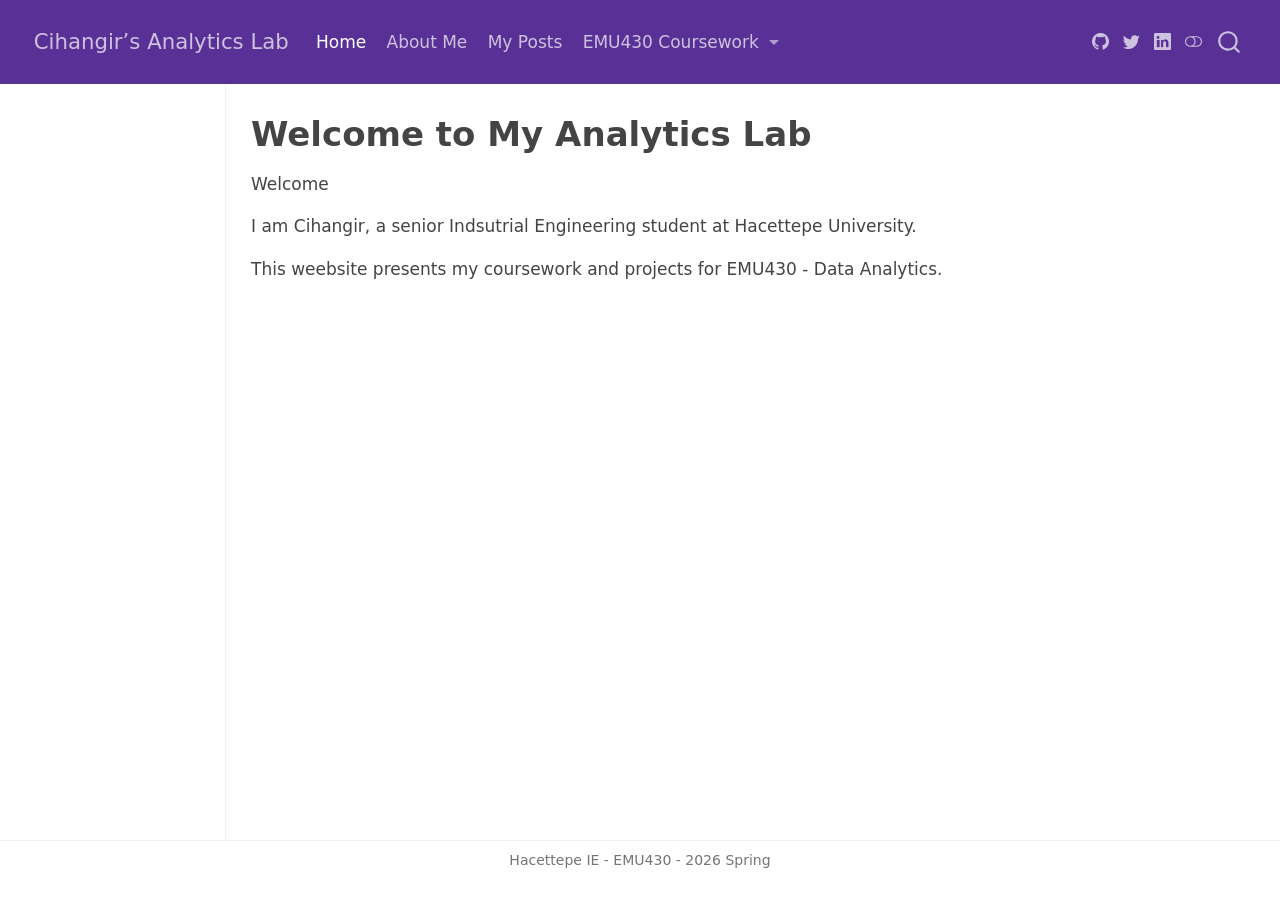
==== commit 9cbdebf6: "11.42" ====
--- a/docs/index.html
+++ b/docs/index.html
@@ -7,7 +7,7 @@
 <meta name="viewport" content="width=device-width, initial-scale=1.0, user-scalable=yes">
 
 
-<title>Welcome to My Analytics Lab – [Student/Group Full Name]’s Analytics Lab</title>
+<title>Welcome to My Analytics Lab – Cihangir’s Analytics Lab</title>
 <style>
 code{white-space: pre-wrap;}
 span.smallcaps{font-variant: small-caps;}
@@ -249,7 +249,7 @@
     <a href="./index.html" class="navbar-brand navbar-brand-logo">
     </a>
     <a class="navbar-brand" href="./index.html">
-    <span class="navbar-title">[Student/Group Full Name]’s Analytics Lab</span>
+    <span class="navbar-title">Cihangir’s Analytics Lab</span>
     </a>
   </div>
             <div id="quarto-search" class="" title="Search"></div>
@@ -288,9 +288,9 @@
 </ul>
           </div> <!-- /navcollapse -->
             <div class="quarto-navbar-tools tools-wide">
-    <a href="https://twitter.com" title="" class="quarto-navigation-tool px-1" aria-label=""><i class="bi bi-github"></i></a>
-    <a href="https://twitter.com" title="" class="quarto-navigation-tool px-1" aria-label=""><i class="bi bi-twitter"></i></a>
-    <a href="https://linkedin.com" title="" class="quarto-navigation-tool px-1" aria-label=""><i class="bi bi-linkedin"></i></a>
+    <a href="https://github.com/cihanggir" title="" class="quarto-navigation-tool px-1" aria-label=""><i class="bi bi-github"></i></a>
+    <a href="https://x.com/cihanggir" title="" class="quarto-navigation-tool px-1" aria-label=""><i class="bi bi-twitter"></i></a>
+    <a href="https://www.linkedin.com/in/cihangir-alperen-tokgöz-925695156/" title="" class="quarto-navigation-tool px-1" aria-label=""><i class="bi bi-linkedin"></i></a>
   <a href="" class="quarto-color-scheme-toggle quarto-navigation-tool  px-1" onclick="window.quartoToggleColorScheme(); return false;" title="Toggle dark mode"><i class="bi"></i></a>
 </div>
       </div> <!-- /container-fluid -->
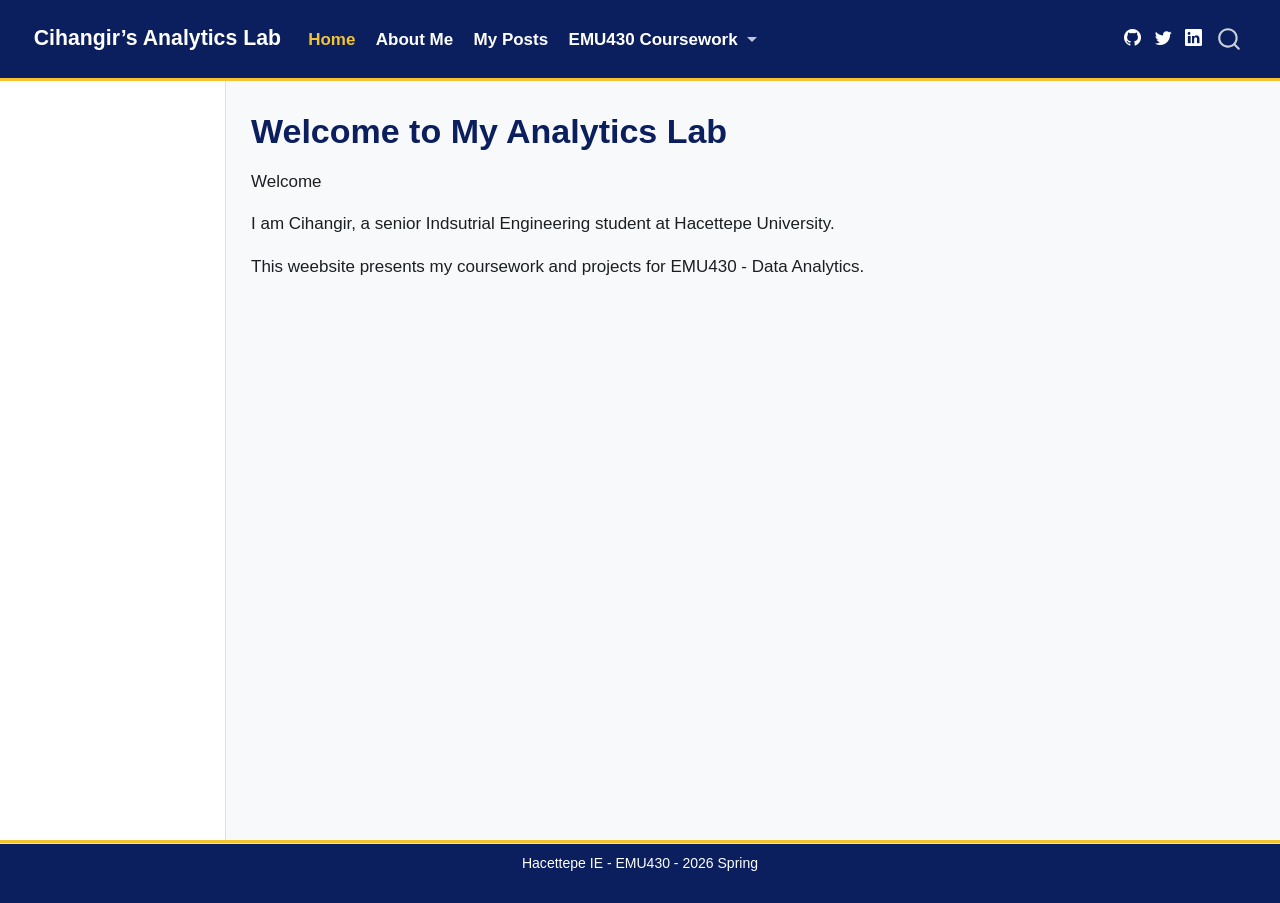
==== commit e823ada4: "fbbb" ====
--- a/docs/index.html
+++ b/docs/index.html
@@ -37,14 +37,10 @@
 <script src="site_libs/quarto-html/tippy.umd.min.js"></script>
 <script src="site_libs/quarto-html/anchor.min.js"></script>
 <link href="site_libs/quarto-html/tippy.css" rel="stylesheet">
-<link href="site_libs/quarto-html/quarto-syntax-highlighting-7b89279ff1a6dce999919e0e67d4d9ec.css" rel="stylesheet" class="quarto-color-scheme" id="quarto-text-highlighting-styles">
-<link href="site_libs/quarto-html/quarto-syntax-highlighting-dark-707d8167ce6003fca903bfe2be84ab7f.css" rel="stylesheet" class="quarto-color-scheme quarto-color-alternate" id="quarto-text-highlighting-styles">
-<link href="site_libs/quarto-html/quarto-syntax-highlighting-7b89279ff1a6dce999919e0e67d4d9ec.css" rel="stylesheet" class="quarto-color-scheme-extra" id="quarto-text-highlighting-styles">
+<link href="site_libs/quarto-html/quarto-syntax-highlighting-7b89279ff1a6dce999919e0e67d4d9ec.css" rel="stylesheet" id="quarto-text-highlighting-styles">
 <script src="site_libs/bootstrap/bootstrap.min.js"></script>
 <link href="site_libs/bootstrap/bootstrap-icons.css" rel="stylesheet">
-<link href="site_libs/bootstrap/bootstrap-1f4f0a526e33a25f9ede20238f494f88.min.css" rel="stylesheet" append-hash="true" class="quarto-color-scheme" id="quarto-bootstrap" data-mode="light">
-<link href="site_libs/bootstrap/bootstrap-dark-b7d7e4963d0d63b27f52642e5120691d.min.css" rel="stylesheet" append-hash="true" class="quarto-color-scheme quarto-color-alternate" id="quarto-bootstrap" data-mode="dark">
-<link href="site_libs/bootstrap/bootstrap-1f4f0a526e33a25f9ede20238f494f88.min.css" rel="stylesheet" append-hash="true" class="quarto-color-scheme-extra" id="quarto-bootstrap" data-mode="light">
+<link href="site_libs/bootstrap/bootstrap-4fa97ab47821152d99d892ea7cd7716f.min.css" rel="stylesheet" append-hash="true" id="quarto-bootstrap" data-mode="light">
 <script id="quarto-search-options" type="application/json">{
   "location": "navbar",
   "copy-button": false,
@@ -77,169 +73,7 @@
 <link rel="stylesheet" href="styles.css">
 </head>
 
-<body class="docked nav-fixed quarto-light"><script id="quarto-html-before-body" type="application/javascript">
-    const toggleBodyColorMode = (bsSheetEl) => {
-      const mode = bsSheetEl.getAttribute("data-mode");
-      const bodyEl = window.document.querySelector("body");
-      if (mode === "dark") {
-        bodyEl.classList.add("quarto-dark");
-        bodyEl.classList.remove("quarto-light");
-      } else {
-        bodyEl.classList.add("quarto-light");
-        bodyEl.classList.remove("quarto-dark");
-      }
-    }
-    const toggleBodyColorPrimary = () => {
-      const bsSheetEl = window.document.querySelector("link#quarto-bootstrap:not([rel=disabled-stylesheet])");
-      if (bsSheetEl) {
-        toggleBodyColorMode(bsSheetEl);
-      }
-    }
-    const setColorSchemeToggle = (alternate) => {
-      const toggles = window.document.querySelectorAll('.quarto-color-scheme-toggle');
-      for (let i=0; i < toggles.length; i++) {
-        const toggle = toggles[i];
-        if (toggle) {
-          if (alternate) {
-            toggle.classList.add("alternate");
-          } else {
-            toggle.classList.remove("alternate");
-          }
-        }
-      }
-    };
-    const toggleColorMode = (alternate) => {
-      // Switch the stylesheets
-      const primaryStylesheets = window.document.querySelectorAll('link.quarto-color-scheme:not(.quarto-color-alternate)');
-      const alternateStylesheets = window.document.querySelectorAll('link.quarto-color-scheme.quarto-color-alternate');
-      manageTransitions('#quarto-margin-sidebar .nav-link', false);
-      if (alternate) {
-        // note: dark is layered on light, we don't disable primary!
-        enableStylesheet(alternateStylesheets);
-        for (const sheetNode of alternateStylesheets) {
-          if (sheetNode.id === "quarto-bootstrap") {
-            toggleBodyColorMode(sheetNode);
-          }
-        }
-      } else {
-        disableStylesheet(alternateStylesheets);
-        enableStylesheet(primaryStylesheets)
-        toggleBodyColorPrimary();
-      }
-      manageTransitions('#quarto-margin-sidebar .nav-link', true);
-      // Switch the toggles
-      setColorSchemeToggle(alternate)
-      // Hack to workaround the fact that safari doesn't
-      // properly recolor the scrollbar when toggling (#1455)
-      if (navigator.userAgent.indexOf('Safari') > 0 && navigator.userAgent.indexOf('Chrome') == -1) {
-        manageTransitions("body", false);
-        window.scrollTo(0, 1);
-        setTimeout(() => {
-          window.scrollTo(0, 0);
-          manageTransitions("body", true);
-        }, 40);
-      }
-    }
-    const disableStylesheet = (stylesheets) => {
-      for (let i=0; i < stylesheets.length; i++) {
-        const stylesheet = stylesheets[i];
-        stylesheet.rel = 'disabled-stylesheet';
-      }
-    }
-    const enableStylesheet = (stylesheets) => {
-      for (let i=0; i < stylesheets.length; i++) {
-        const stylesheet = stylesheets[i];
-        if(stylesheet.rel !== 'stylesheet') { // for Chrome, which will still FOUC without this check
-          stylesheet.rel = 'stylesheet';
-        }
-      }
-    }
-    const manageTransitions = (selector, allowTransitions) => {
-      const els = window.document.querySelectorAll(selector);
-      for (let i=0; i < els.length; i++) {
-        const el = els[i];
-        if (allowTransitions) {
-          el.classList.remove('notransition');
-        } else {
-          el.classList.add('notransition');
-        }
-      }
-    }
-    const isFileUrl = () => {
-      return window.location.protocol === 'file:';
-    }
-    const hasAlternateSentinel = () => {
-      let styleSentinel = getColorSchemeSentinel();
-      if (styleSentinel !== null) {
-        return styleSentinel === "alternate";
-      } else {
-        return false;
-      }
-    }
-    const setStyleSentinel = (alternate) => {
-      const value = alternate ? "alternate" : "default";
-      if (!isFileUrl()) {
-        window.localStorage.setItem("quarto-color-scheme", value);
-      } else {
-        localAlternateSentinel = value;
-      }
-    }
-    const getColorSchemeSentinel = () => {
-      if (!isFileUrl()) {
-        const storageValue = window.localStorage.getItem("quarto-color-scheme");
-        return storageValue != null ? storageValue : localAlternateSentinel;
-      } else {
-        return localAlternateSentinel;
-      }
-    }
-    const toggleGiscusIfUsed = (isAlternate, darkModeDefault) => {
-      const baseTheme = document.querySelector('#giscus-base-theme')?.value ?? 'light';
-      const alternateTheme = document.querySelector('#giscus-alt-theme')?.value ?? 'dark';
-      let newTheme = '';
-      if(authorPrefersDark) {
-        newTheme = isAlternate ? baseTheme : alternateTheme;
-      } else {
-        newTheme = isAlternate ? alternateTheme : baseTheme;
-      }
-      const changeGiscusTheme = () => {
-        // From: https://github.com/giscus/giscus/issues/336
-        const sendMessage = (message) => {
-          const iframe = document.querySelector('iframe.giscus-frame');
-          if (!iframe) return;
-          iframe.contentWindow.postMessage({ giscus: message }, 'https://giscus.app');
-        }
-        sendMessage({
-          setConfig: {
-            theme: newTheme
-          }
-        });
-      }
-      const isGiscussLoaded = window.document.querySelector('iframe.giscus-frame') !== null;
-      if (isGiscussLoaded) {
-        changeGiscusTheme();
-      }
-    };
-    const authorPrefersDark = false;
-    const darkModeDefault = authorPrefersDark;
-      document.querySelector('link#quarto-text-highlighting-styles.quarto-color-scheme-extra').rel = 'disabled-stylesheet';
-      document.querySelector('link#quarto-bootstrap.quarto-color-scheme-extra').rel = 'disabled-stylesheet';
-    let localAlternateSentinel = darkModeDefault ? 'alternate' : 'default';
-    // Dark / light mode switch
-    window.quartoToggleColorScheme = () => {
-      // Read the current dark / light value
-      let toAlternate = !hasAlternateSentinel();
-      toggleColorMode(toAlternate);
-      setStyleSentinel(toAlternate);
-      toggleGiscusIfUsed(toAlternate, darkModeDefault);
-      window.dispatchEvent(new Event('resize'));
-    };
-    // Switch to dark mode if need be
-    if (hasAlternateSentinel()) {
-      toggleColorMode(true);
-    } else {
-      toggleColorMode(false);
-    }
-  </script>
+<body class="docked nav-fixed quarto-light">
 
 <div id="quarto-search-results"></div>
   <header id="quarto-header" class="headroom fixed-top">
@@ -291,7 +125,6 @@
     <a href="https://github.com/cihanggir" title="" class="quarto-navigation-tool px-1" aria-label=""><i class="bi bi-github"></i></a>
     <a href="https://x.com/cihanggir" title="" class="quarto-navigation-tool px-1" aria-label=""><i class="bi bi-twitter"></i></a>
     <a href="https://www.linkedin.com/in/cihangir-alperen-tokgöz-925695156/" title="" class="quarto-navigation-tool px-1" aria-label=""><i class="bi bi-linkedin"></i></a>
-  <a href="" class="quarto-color-scheme-toggle quarto-navigation-tool  px-1" onclick="window.quartoToggleColorScheme(); return false;" title="Toggle dark mode"><i class="bi"></i></a>
 </div>
       </div> <!-- /container-fluid -->
     </nav>
@@ -309,7 +142,6 @@
 <!-- main -->
 <main class="content" id="quarto-document-content">
 
-
 <header id="title-block-header" class="quarto-title-block default">
 <div class="quarto-title">
 <h1 class="title">Welcome to My Analytics Lab</h1>
@@ -338,19 +170,6 @@
 <a onclick="window.scrollTo(0, 0); return false;" role="button" id="quarto-back-to-top"><i class="bi bi-arrow-up"></i> Back to top</a></main> <!-- /main -->
 <script id="quarto-html-after-body" type="application/javascript">
   window.document.addEventListener("DOMContentLoaded", function (event) {
-    // Ensure there is a toggle, if there isn't float one in the top right
-    if (window.document.querySelector('.quarto-color-scheme-toggle') === null) {
-      const a = window.document.createElement('a');
-      a.classList.add('top-right');
-      a.classList.add('quarto-color-scheme-toggle');
-      a.href = "";
-      a.onclick = function() { try { window.quartoToggleColorScheme(); } catch {} return false; };
-      const i = window.document.createElement("i");
-      i.classList.add('bi');
-      a.appendChild(i);
-      window.document.body.appendChild(a);
-    }
-    setColorSchemeToggle(hasAlternateSentinel())
     const icon = "";
     const anchorJS = new window.AnchorJS();
     anchorJS.options = {
--- a/docs/styles.css
+++ b/docs/styles.css
@@ -0,0 +1,87 @@
+/* css styles */
+/* Genel sayfa */
+body {
+  font-family: Arial, sans-serif;
+  background-color: #f8f9fa;
+  color: #1b1f23;
+}
+
+/* Navbar */
+.navbar {
+  background-color: #0b1f5e !important; /* lacivert */
+  border-bottom: 3px solid #f4c430;     /* sarı çizgi */
+}
+
+/* Navbar yazıları ve ikonlar */
+.navbar a,
+.navbar-brand,
+.navbar .nav-link,
+.navbar .bi {
+  color: #ffffff !important;
+  font-weight: 600;
+}
+
+/* Hover efekti */
+.navbar a:hover,
+.navbar-brand:hover,
+.navbar .nav-link:hover,
+.navbar .bi:hover {
+  color: #f4c430 !important; /* sarı */
+}
+
+/* Aktif menü */
+.navbar .nav-link.active {
+  color: #f4c430 !important;
+}
+
+/* Başlıklar */
+h1, h2, h3, h4 {
+  color: #0b1f5e;
+}
+
+/* Linkler */
+a {
+  color: #0b1f5e;
+}
+
+a:hover {
+  color: #d4a900;
+}
+
+/* Butonlar */
+.btn,
+.btn-primary {
+  background-color: #0b1f5e !important;
+  border-color: #0b1f5e !important;
+  color: white !important;
+}
+
+.btn:hover,
+.btn-primary:hover {
+  background-color: #f4c430 !important;
+  border-color: #f4c430 !important;
+  color: #0b1f5e !important;
+}
+
+/* Sidebar */
+.sidebar nav[role="doc-toc"] {
+  border-left: 3px solid #f4c430;
+}
+
+/* Footer */
+.nav-footer,
+.footer {
+  background-color: #0b1f5e;
+  color: white !important;
+  border-top: 3px solid #f4c430;
+}
+
+.nav-footer a,
+.footer a {
+  color: #f4c430 !important;
+}
+
+.nav-footer a:hover,
+.footer a:hover {
+  color: #ffffff !important;
+}
